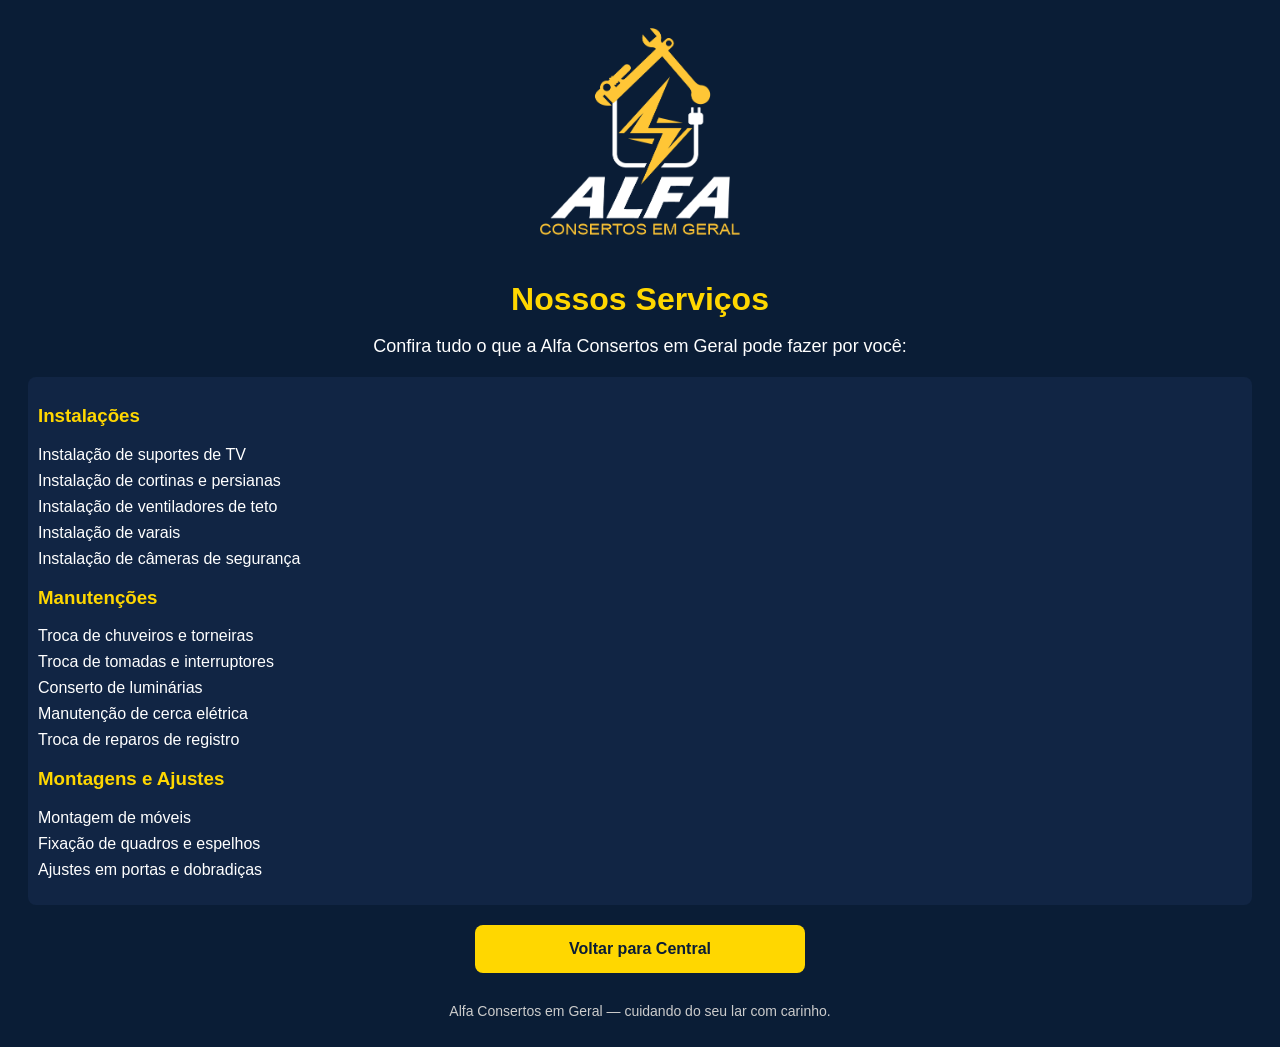
==== servicos.html @ b8e145f2 "add site files" ====
<!DOCTYPE html>
<html lang="pt-BR">
<head>
  <meta charset="UTF-8">
  <meta name="viewport" content="width=device-width, initial-scale=1">
  <title>Serviços - Alfa Consertos em Geral</title>
  <style>
    body {
      background-color: #0A1D36;
      color: #fff;
      font-family: Arial, sans-serif;
      text-align: center;
      padding: 20px;
    }
    h1 {
      color: #FFD700;
      margin-bottom: 10px;
    }
    p {
      margin-bottom: 20px;
      font-size: 18px;
    }
    .button {
      display: block;
      background-color: #FFD700;
      color: #0A1D36;
      text-decoration: none;
      padding: 15px;
      margin: 10px auto;
      border-radius: 8px;
      width: 90%;
      max-width: 300px;
      font-weight: bold;
      transition: 0.3s;
    }
    .button:hover {
      background-color: #FFA500;
    }
    .services {
      text-align: left;
      margin: 20px 0;
      padding: 10px;
      background-color: #112544;
      border-radius: 8px;
    }
    .services h3 {
      color: #FFD700;
    }
    .services ul {
      list-style: none;
      padding: 0;
      font-size: 16px;
    }
    .services ul li {
      margin: 8px 0;
    }
    .footer {
      margin-top: 30px;
      font-size: 14px;
      color: #ccc;
    }
    img.logo {
      max-width: 200px;
      margin-bottom: 20px;
    }
  </style>
</head>
<body>

  <img src="logo.png" alt="Alfa Consertos em Geral" class="logo">

  <h1>Nossos Serviços</h1>
  <p>Confira tudo o que a Alfa Consertos em Geral pode fazer por você:</p>

  <div class="services">
    <h3>Instalações</h3>
    <ul>
      <li>Instalação de suportes de TV</li>
      <li>Instalação de cortinas e persianas</li>
      <li>Instalação de ventiladores de teto</li>
      <li>Instalação de varais</li>
      <li>Instalação de câmeras de segurança</li>
    </ul>

    <h3>Manutenções</h3>
    <ul>
      <li>Troca de chuveiros e torneiras</li>
      <li>Troca de tomadas e interruptores</li>
      <li>Conserto de luminárias</li>
      <li>Manutenção de cerca elétrica</li>
      <li>Troca de reparos de registro</li>
    </ul>

    <h3>Montagens e Ajustes</h3>
    <ul>
      <li>Montagem de móveis</li>
      <li>Fixação de quadros e espelhos</li>
      <li>Ajustes em portas e dobradiças</li>
    </ul>
  </div>

  <a href="index.html" class="button">Voltar para Central</a>

  <div class="footer">
    Alfa Consertos em Geral — cuidando do seu lar com carinho.
  </div>

</body>
</html>
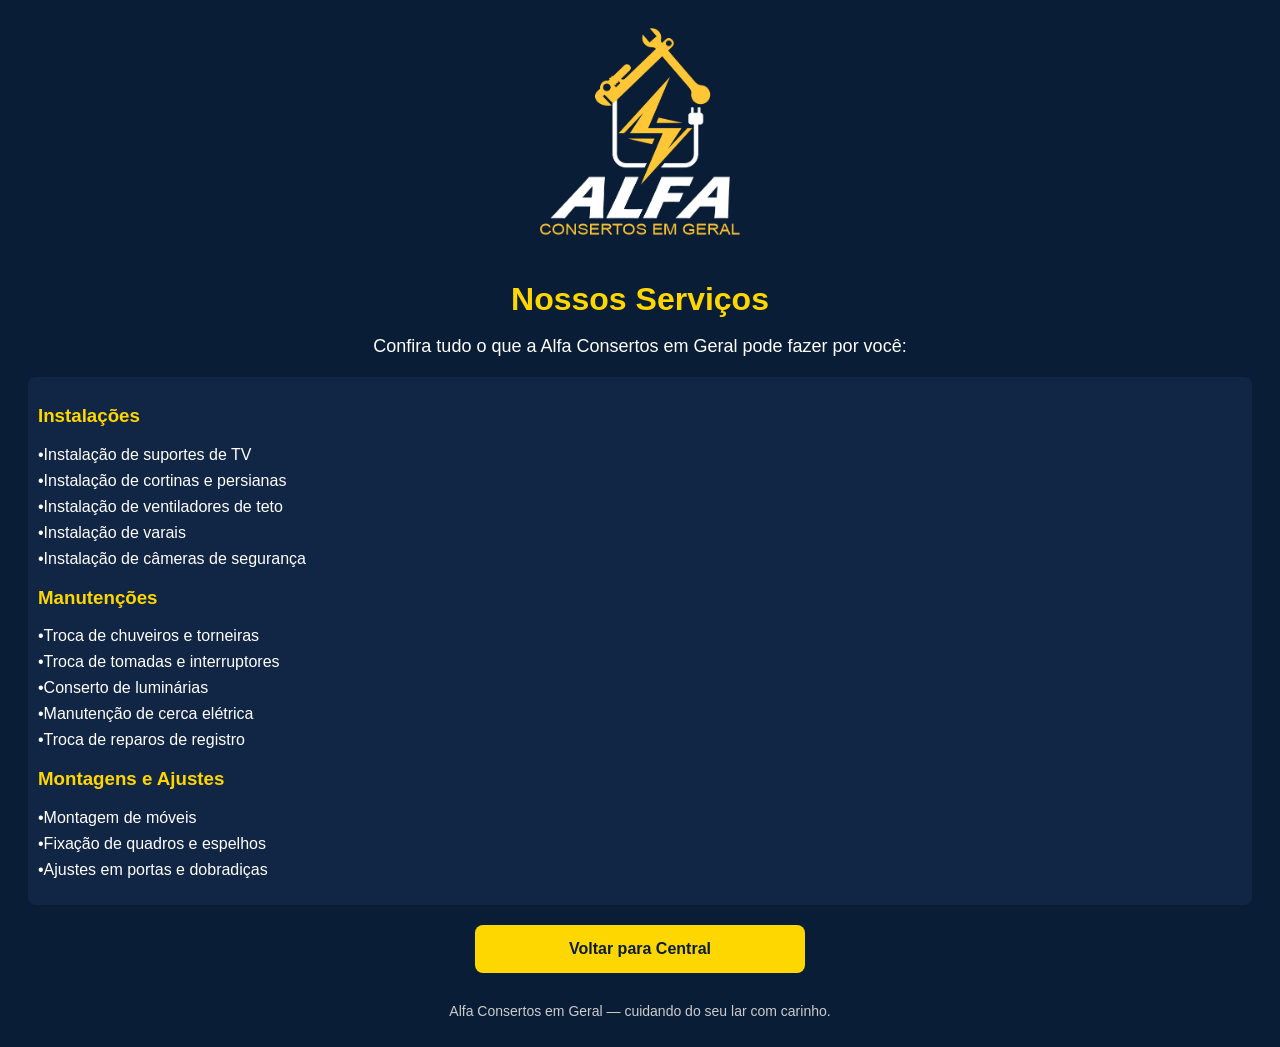
==== commit a70bcb21: "Atualizar o servicos.html" ====
--- a/servicos.html
+++ b/servicos.html
@@ -75,27 +75,27 @@
   <div class="services">
     <h3>Instalações</h3>
     <ul>
-      <li>Instalação de suportes de TV</li>
-      <li>Instalação de cortinas e persianas</li>
-      <li>Instalação de ventiladores de teto</li>
-      <li>Instalação de varais</li>
-      <li>Instalação de câmeras de segurança</li>
+      <li>•Instalação de suportes de TV</li>
+      <li>•Instalação de cortinas e persianas</li>
+      <li>•Instalação de ventiladores de teto</li>
+      <li>•Instalação de varais</li>
+      <li>•Instalação de câmeras de segurança</li>
     </ul>
 
     <h3>Manutenções</h3>
     <ul>
-      <li>Troca de chuveiros e torneiras</li>
-      <li>Troca de tomadas e interruptores</li>
-      <li>Conserto de luminárias</li>
-      <li>Manutenção de cerca elétrica</li>
-      <li>Troca de reparos de registro</li>
+      <li>•Troca de chuveiros e torneiras</li>
+      <li>•Troca de tomadas e interruptores</li>
+      <li>•Conserto de luminárias</li>
+      <li>•Manutenção de cerca elétrica</li>
+      <li>•Troca de reparos de registro</li>
     </ul>
 
     <h3>Montagens e Ajustes</h3>
     <ul>
-      <li>Montagem de móveis</li>
-      <li>Fixação de quadros e espelhos</li>
-      <li>Ajustes em portas e dobradiças</li>
+      <li>•Montagem de móveis</li>
+      <li>•Fixação de quadros e espelhos</li>
+      <li>•Ajustes em portas e dobradiças</li>
     </ul>
   </div>
 
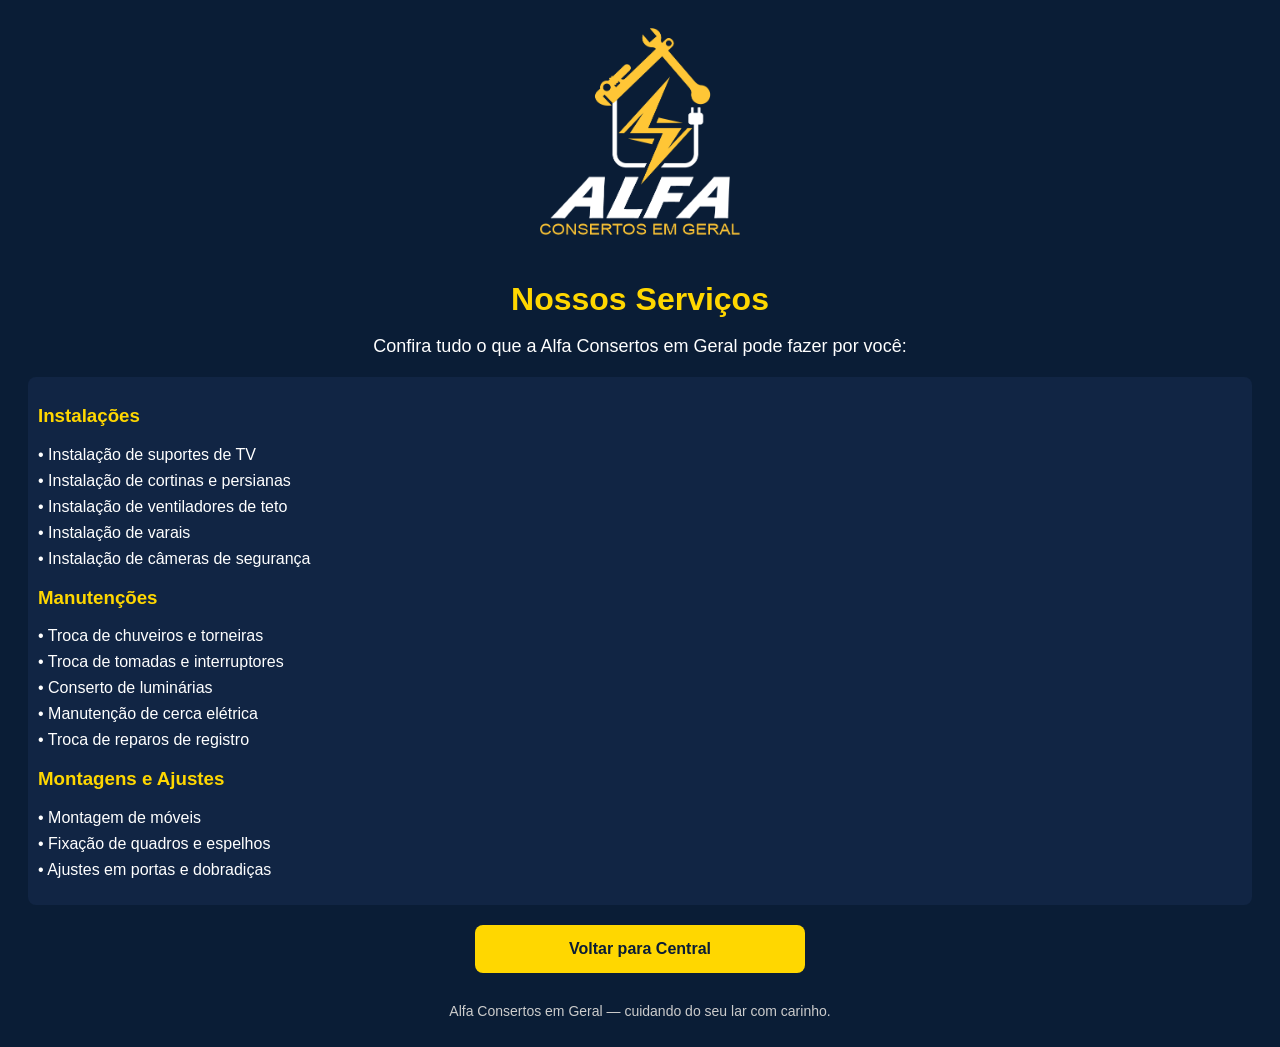
==== commit a84710bf: "Atualizar o servicos.html" ====
--- a/servicos.html
+++ b/servicos.html
@@ -75,27 +75,27 @@
   <div class="services">
     <h3>Instalações</h3>
     <ul>
-      <li>•Instalação de suportes de TV</li>
-      <li>•Instalação de cortinas e persianas</li>
-      <li>•Instalação de ventiladores de teto</li>
-      <li>•Instalação de varais</li>
-      <li>•Instalação de câmeras de segurança</li>
+      <li>• Instalação de suportes de TV</li>
+      <li>• Instalação de cortinas e persianas</li>
+      <li>• Instalação de ventiladores de teto</li>
+      <li>• Instalação de varais</li>
+      <li>• Instalação de câmeras de segurança</li>
     </ul>
 
     <h3>Manutenções</h3>
     <ul>
-      <li>•Troca de chuveiros e torneiras</li>
-      <li>•Troca de tomadas e interruptores</li>
-      <li>•Conserto de luminárias</li>
-      <li>•Manutenção de cerca elétrica</li>
-      <li>•Troca de reparos de registro</li>
+      <li>• Troca de chuveiros e torneiras</li>
+      <li>• Troca de tomadas e interruptores</li>
+      <li>• Conserto de luminárias</li>
+      <li>• Manutenção de cerca elétrica</li>
+      <li>• Troca de reparos de registro</li>
     </ul>
 
     <h3>Montagens e Ajustes</h3>
     <ul>
-      <li>•Montagem de móveis</li>
-      <li>•Fixação de quadros e espelhos</li>
-      <li>•Ajustes em portas e dobradiças</li>
+      <li>• Montagem de móveis</li>
+      <li>• Fixação de quadros e espelhos</li>
+      <li>• Ajustes em portas e dobradiças</li>
     </ul>
   </div>
 
